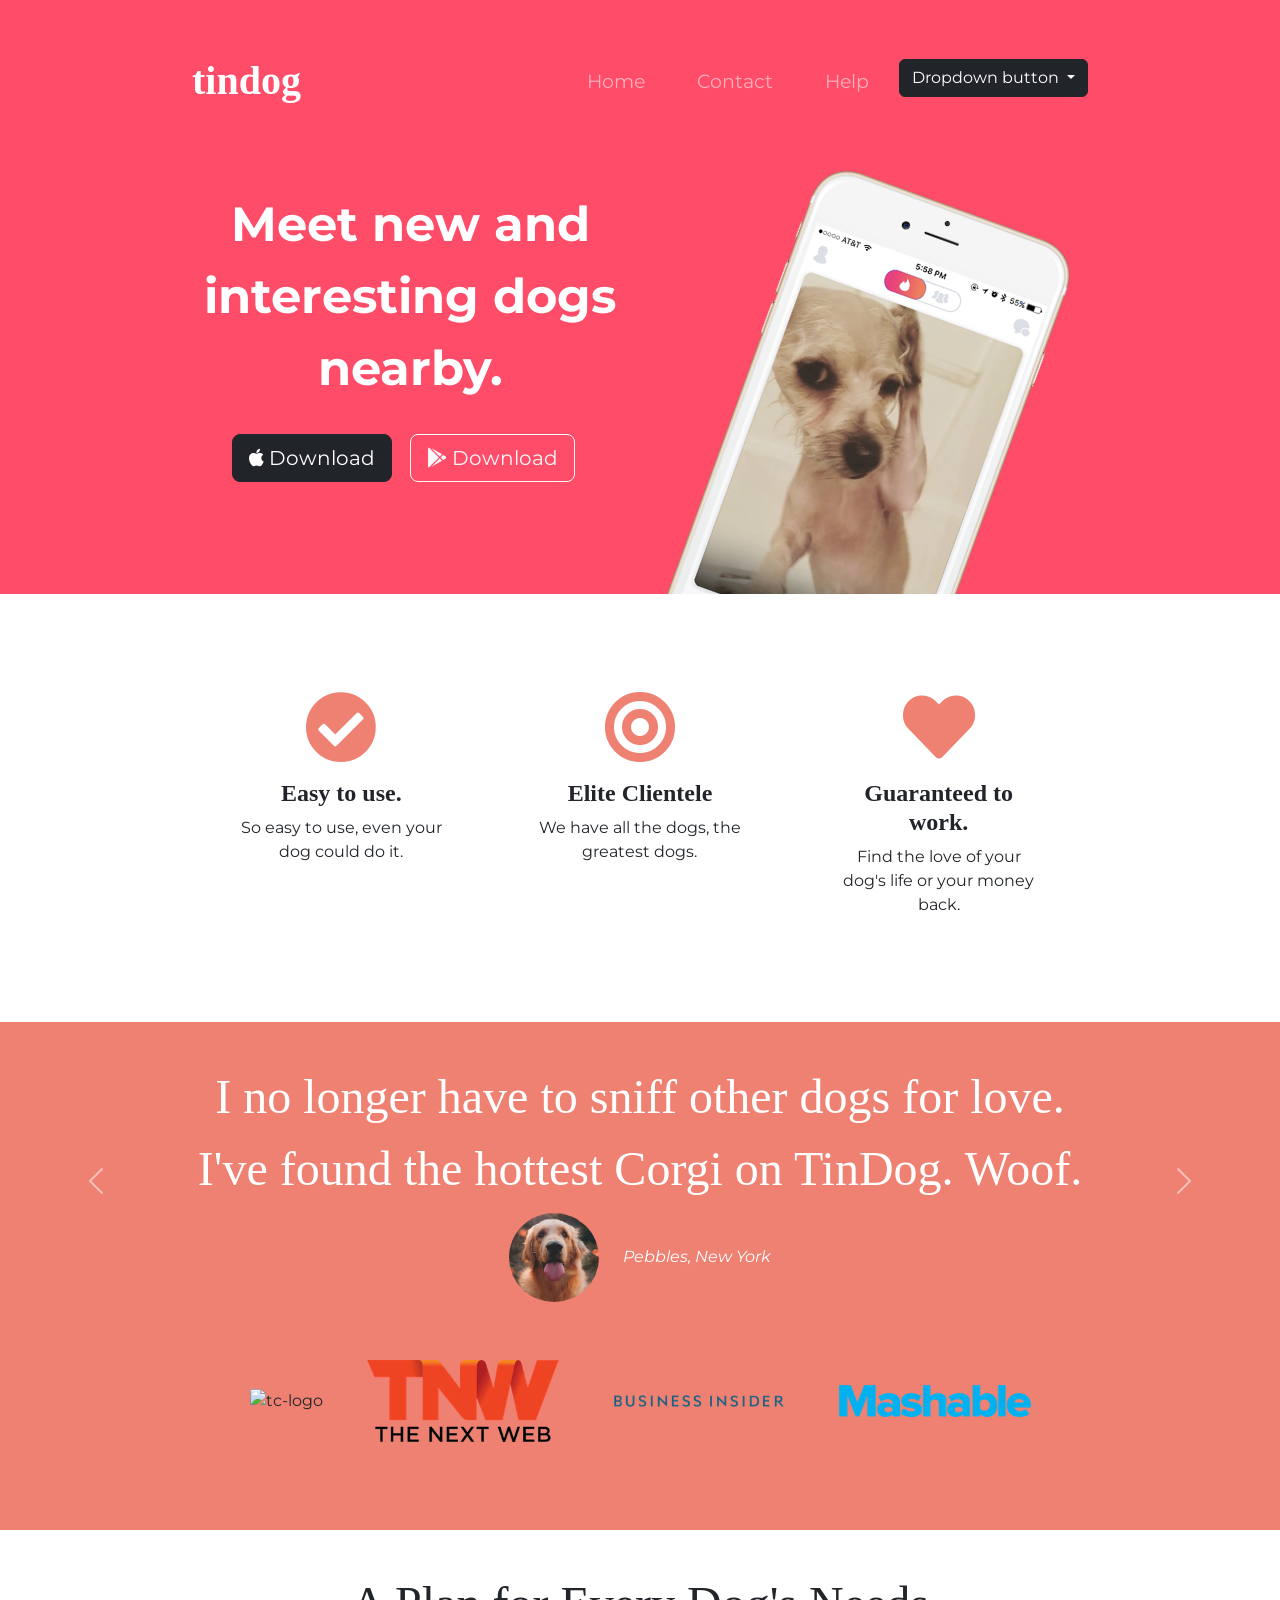
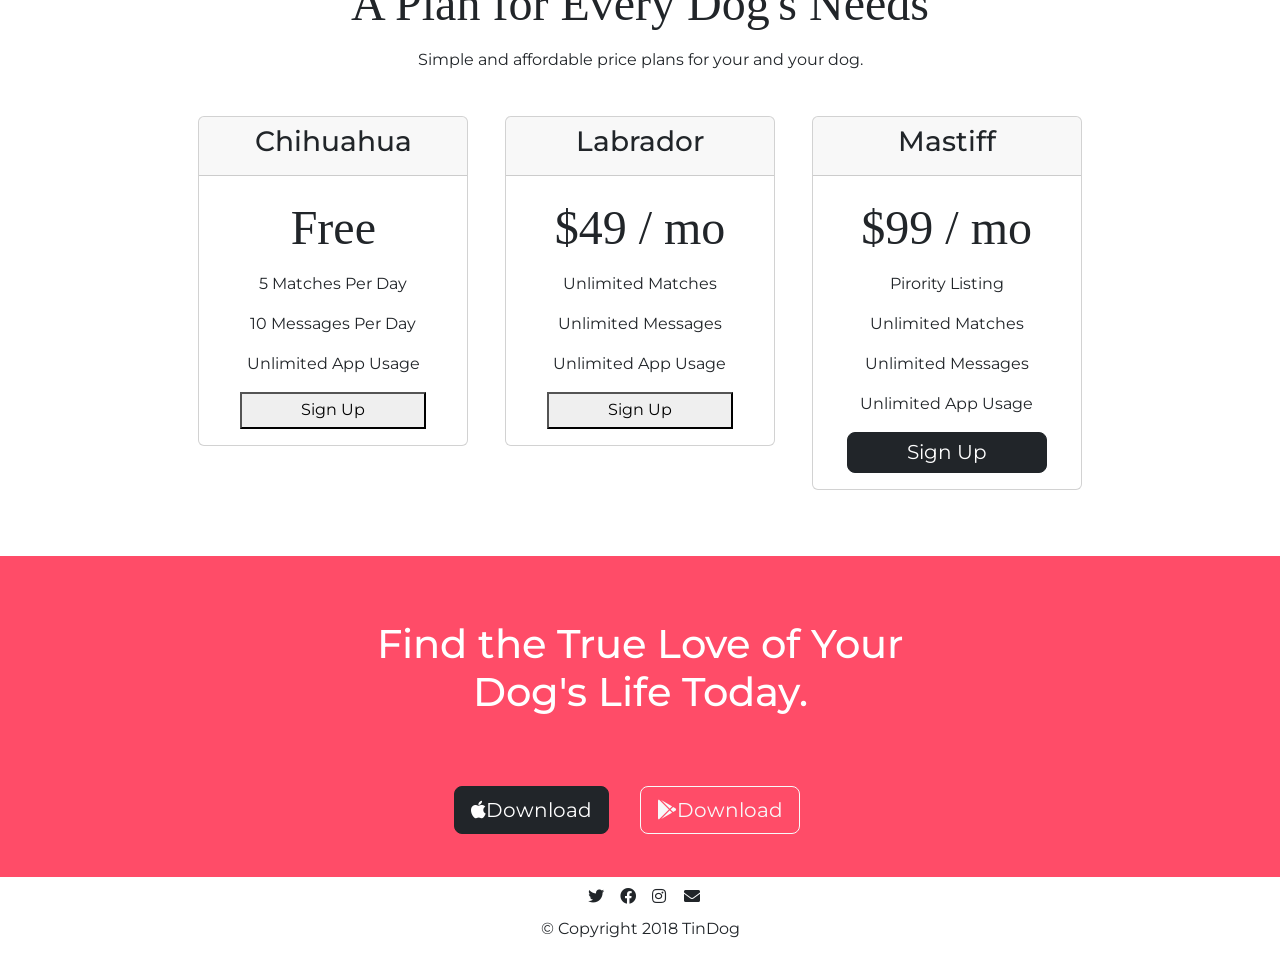
==== index.html @ c9f0ee47 "done" ====
<!DOCTYPE html>
<html>
  <head>
    <meta charset="utf-8" />
    <title>TinDog</title>
    <link
      href="https://cdn.jsdelivr.net/npm/bootstrap@5.1.3/dist/css/bootstrap.min.css"
      rel="stylesheet"
      integrity="sha384-1BmE4kWBq78iYhFldvKuhfTAU6auU8tT94WrHftjDbrCEXSU1oBoqyl2QvZ6jIW3"
      crossorigin="anonymous"
    />

    <style>
      @import url("https://fonts.googleapis.com/css2?family=Montserrat:wght@100;400;900&display=swap");
      @import url("https://fonts.googleapis.com/css2?family=Montserrat:wght@100;400;900&display=swap");
    </style>
    <link rel="preconnect" href="https://fonts.googleapis.com" />
    <link rel="preconnect" href="https://fonts.gstatic.com" crossorigin />
    <link
      href="https://fonts.googleapis.com/css2?family=Montserrat:wght@100;400;900&display=swap"
      rel="stylesheet"
    />
    <link
      rel="stylesheet"
      href="https://pro.fontawesome.com/releases/v5.10.0/css/all.css"
      integrity="sha384-AYmEC3Yw5cVb3ZcuHtOA93w35dYTsvhLPVnYs9eStHfGJvOvKxVfELGroGkvsg+p"
      crossorigin="anonymous"
    />

    <link rel="stylesheet" href="css/styles.css" />
  </head>

  <body>
    <section id="title">
      <div class="container-fluid" style="padding: 3% 15% 7%">
        <!-- Nav Bar -->

        <nav class="navbar navbar-expand-lg navbar-dark">
          <a href="" class="navbar-brand mr-auto"> tindog</a>
          <button
            class="navbar-toggler"
            type="button"
            data-bs-toggle="collapse"
            data-bs-target="#navbarTogglerDemo02"
            aria-controls="navbarTogglerDemo02"
            aria-expanded="false"
            aria-label="Toggle navigation"
          >
            <span class="navbar-toggler-icon"></span>
          </button>
          <div class="collapse navbar-collapse" id="navbarTogglerDemo02">
            <ul class="navbar-nav ms-auto">
              <li class="nav-item"><a href="" class="nav-link">Home</a></li>
              <li class="nav-item"><a href="" class="nav-link">Contact</a></li>
              <li class="nav-item"><a href="" class="nav-link">Help</a></li>
              <div class="dropdown">
                <button
                  class="btn dropdown-toggle btn-dark ms-1"
                  type="button"
                  id="dropdownMenuButton1"
                  data-bs-toggle="dropdown"
                  aria-expanded="false"
                >
                  Dropdown button
                </button>
                <ul
                  class="dropdown-menu dropdown-menu-dark"
                  aria-labelledby="dropdownMenuButton1"
                >
                  <li class="dropdown-item">ABC</li>
                  <li class="dropdown-item">DEF</li>
                  <li class="dropdown-item">GHI</li>
                  <li class="dropdown-item">JKL</li>
                </ul>
              </div>
            </ul>
          </div>
        </nav>

        <!-- Title -->
        <div class="row">
          <div class="col-lg-6">
            <h1 id="headinghh" style="font-weight: bolder">
              Meet new and interesting dogs nearby.
            </h1>
            <button type="button" class="btn btn-dark btn-lg download-button">
              <i class="fab fa-apple"></i>

              Download
            </button>
            <button
              type="button"
              class="btn btn-lg btn-outline-light download-button"
            >
              <i class="fab fa-google-play"></i>

              Download
            </button>
          </div>
          <div class="col-lg-6">
            <img
              src="images/iphone6.png"
              alt="iphone-mockup"
              class="title-image"
            />
          </div>
        </div>
      </div>
    </section>

    <!-- Features -->

    <section id="features">
      <div class="container-fluid feature-bar">
        <div class="row">
          <div class="col-lg-4 icoo">
            <i class="fas fa-check-circle big-ico"></i>
            <h3 class="ico-text">Easy to use.</h3>
            <p class="ico-para">So easy to use, even your dog could do it.</p>
          </div>
          <div class="col-lg-4 icoo">
            <i class="fas fa-bullseye big-ico"></i>
            <h3 class="ico-text">Elite Clientele</h3>
            <p class="ico-para">We have all the dogs, the greatest dogs.</p>
          </div>
          <div class="col-lg-4 icoo">
            <i class="fas fa-heart big-ico"></i>
            <h3 class="ico-text">Guaranteed to work.</h3>
            <p class="ico-para">
              Find the love of your dog's life or your money back.
            </p>
          </div>
        </div>
      </div>
    </section>

    <!-- Testimonials -->

    <section id="testimonials">
      <div
        id="carouselExampleIndicators"
        class="carousel slide"
        data-bs-ride="carousel"
      >
        <div class="carousel-inner">
          <div class="carousel-item active">
            <h2>
              I no longer have to sniff other dogs for love. I've found the
              hottest Corgi on TinDog. Woof.
            </h2>
            <img
              src="images/dog-img.jpg"
              class="testimonials-page"
              alt="dog-profile"
            />
            <em>Pebbles, New York</em>
          </div>
          <div class="carousel-item">
            <h2 class="testimonial-text">
              My dog used to be so lonely, but with TinDog's help, they've found
              the love of their life. I think.
            </h2>
            <img
              class="testimonials-page"
              src="images/lady-img.jpg"
              alt="lady-profile"
            />
            <em>Beverly, Illinois</em>
          </div>
        </div>
        <button
          class="carousel-control-prev"
          type="button"
          data-bs-target="#carouselExampleIndicators"
          data-bs-slide="prev"
        >
          <span class="carousel-control-prev-icon" aria-hidden="true"></span>
          <span class="visually-hidden">Previous</span>
        </button>
        <button
          class="carousel-control-next"
          type="button"
          data-bs-target="#carouselExampleIndicators"
          data-bs-slide="next"
        >
          <span class="carousel-control-next-icon" aria-hidden="true"></span>
          <span class="visually-hidden">Next</span>
        </button>
      </div>
    </section>

    <!-- Press -->

    <section id="press">
      <img class="press-image" src="images/techcrunch.png" alt="tc-logo" />
      <img class="press-image" src="images/tnw.png" alt="tnw-logo" />
      <img
        class="press-image"
        src="images/bizinsider.png"
        alt="biz-insider-logo"
      />
      <img class="press-image" src="images/mashable.png" alt="mashable-logo" />
    </section>

    <!-- Pricing -->

    <section id="pricing">
      <h2>A Plan for Every Dog's Needs</h2>
      <p>Simple and affordable price plans for your and your dog.</p>

      <div class="row">
        <div class="pricing-column col-lg-4 col-sm-6">
          <div class="card">
            <div class="card-header">
              <h3>Chihuahua</h3>
            </div>
            <div class="card-body">
              <h2>Free</h2>
              <p>5 Matches Per Day</p>
              <p>10 Messages Per Day</p>
              <p>Unlimited App Usage</p>
              <button type="button" class="btn-outline-dark btn-lg btn-block">
                Sign Up
              </button>
            </div>
          </div>
        </div>

        <div class="pricing-column col-lg-4 col-sm-6">
          <div class="card">
            <div class="card-header">
              <h3>Labrador</h3>
            </div>
            <div class="card-body">
              <h2>$49 / mo</h2>
              <p>Unlimited Matches</p>
              <p>Unlimited Messages</p>
              <p>Unlimited App Usage</p>
              <button type="button" class="btn-dark btn-lg btn-block">
                Sign Up
              </button>
            </div>
          </div>
        </div>

        <div class="pricing-column col-lg-4 col-sm-12">
          <div class="card">
            <div class="card-header">
              <h3>Mastiff</h3>
            </div>
            <div class="card-body">
              <h2>$99 / mo</h2>
              <p>Pirority Listing</p>
              <p>Unlimited Matches</p>
              <p>Unlimited Messages</p>
              <p>Unlimited App Usage</p>
              <button type="button" class="btn-dark btn-lg btn-block btn">
                Sign Up
              </button>
            </div>
          </div>
        </div>
      </div>
    </section>

    <!-- Call to Action -->

    <section id="cta">
      <div class="container-fluid">
        <h3 class="h-text">Find the True Love of Your Dog's Life Today.</h3>
        <button type="button" class="btn btn-dark btn-lg download-button "><i class="fab fa-apple"></i>Download</button>
        <button type="button" class="btn btn-lg btn-outline-light download-button"><i class="fab fa-google-play"></i>Download</button>
      </div>
    </section>

    <!-- Footer -->

    <footer id="footer">
      <div class="row social-row">
        <div class="col-3"><i class="fab fa-twitter social"></i></div>
        <div class="col-3"><i class="fab fa-facebook social"></i></div>
        <div class="col-3"><i class="fab fa-instagram social"></i></div>
        <div class="col-3"><i class="fas fa-envelope social"></i></div>
      </div>
      <p>© Copyright 2018 TinDog</p>
    </footer>

    <script
      src="https://cdn.jsdelivr.net/npm/bootstrap@5.1.3/dist/js/bootstrap.bundle.min.js"
      integrity="sha384-ka7Sk0Gln4gmtz2MlQnikT1wXgYsOg+OMhuP+IlRH9sENBO0LRn5q+8nbTov4+1p"
      crossorigin="anonymous"
    ></script>
  </body>
</html>
---- css/styles.css ----
*{
    box-sizing: border-box;
    margin: 0;
    padding: 0;
    font-family: 'Montserrat', sans-serif;
    position: relative;
}
#title{
    background-color: #ff4c68;
    color: #fff;
}
#headinghh{
    font-family: 'Montserrat', sans-serif;
    line-height: 1.5;
    font-size: 3rem;;
}
.navbar{
    padding-bottom: 4.5rem !important;
}
.navbar-brand{
    font-family: "ubuntu";
    font-size: 2.5rem !important;
    font-weight: bold;
}
.nav-item{
    padding: 0 18px;
}
.nav-link{
    font-size: 1.2rem;
    font-family: "montserrat";
}
.download-button{
    margin: 5% 3% 5% 0 !important;
}
.title-image{
    width: 60%;
    transform: rotate(20deg);
    position: absolute;
    left: 80px;
}
.big-ico{
    font-size: 4.5rem;
    margin-bottom: 1rem;
    color: #ef8172;
}
.big-ico:hover{
    color: #ff4c68;
}
.row{
    text-align: center;
}
.feature-bar{
    margin-top: 0.5rem !important;
}
#features{
    background-color: #fff;
    padding: 7% 15%;
    z-index: 1;
    position: relatives;

}
.icoo{
    padding: 0 5% !important;
}
.ico-text{
    font-family: "montserrat-bold";
    font-size: 1.5rem;
    font-weight: bold;
}
.ico-opara{
    color: #8f8f8f;
}
h2{
    font-family: "Montserrat-Bold";
    font-size: 3rem;
    line-height: 1.5;
}
#testimonials{
    text-align: center;
    background-color: #ef8172;
    color: #fff;
}
.testimonials-page{
    width: 10%;
    border-radius: 100%;
    margin-right: 20px;
}
#press{
    background-color: #ef8172;
    text-align: center;
    padding-bottom: 3% ;
}
.press-image{
    width: 15%;
    margin: 20px 20px 50px;
}
.carousel-item{
    padding: 3% 15%;
}
#pricing{
    padding: 3% 15%;
    text-align: center;
}
.btn-block{
    padding: 2% 25%;
}
.pricing-column{
    padding: 3% 2% ;;
}
@media (max-width: 993px){
    .title-image{
        position: static;
        transform: rotate(0);
    }
}
#cta{
    background-color: #ff4c68;
    padding: 5% 15% 0 15%;
    text-align: center;
    color: #fff !important;
    font-weight: bold !important;
    font-family: "montserrat-bold" !important;
}
.h-text{
    font-size: 2.5rem;
    padding: 0 15%;
    font-weight: 501;
    margin-bottom: 3%;
}
.social-row{
    width: 10%; 
    margin: 0.5rem auto;
}
#footer{
    text-align: center;
}
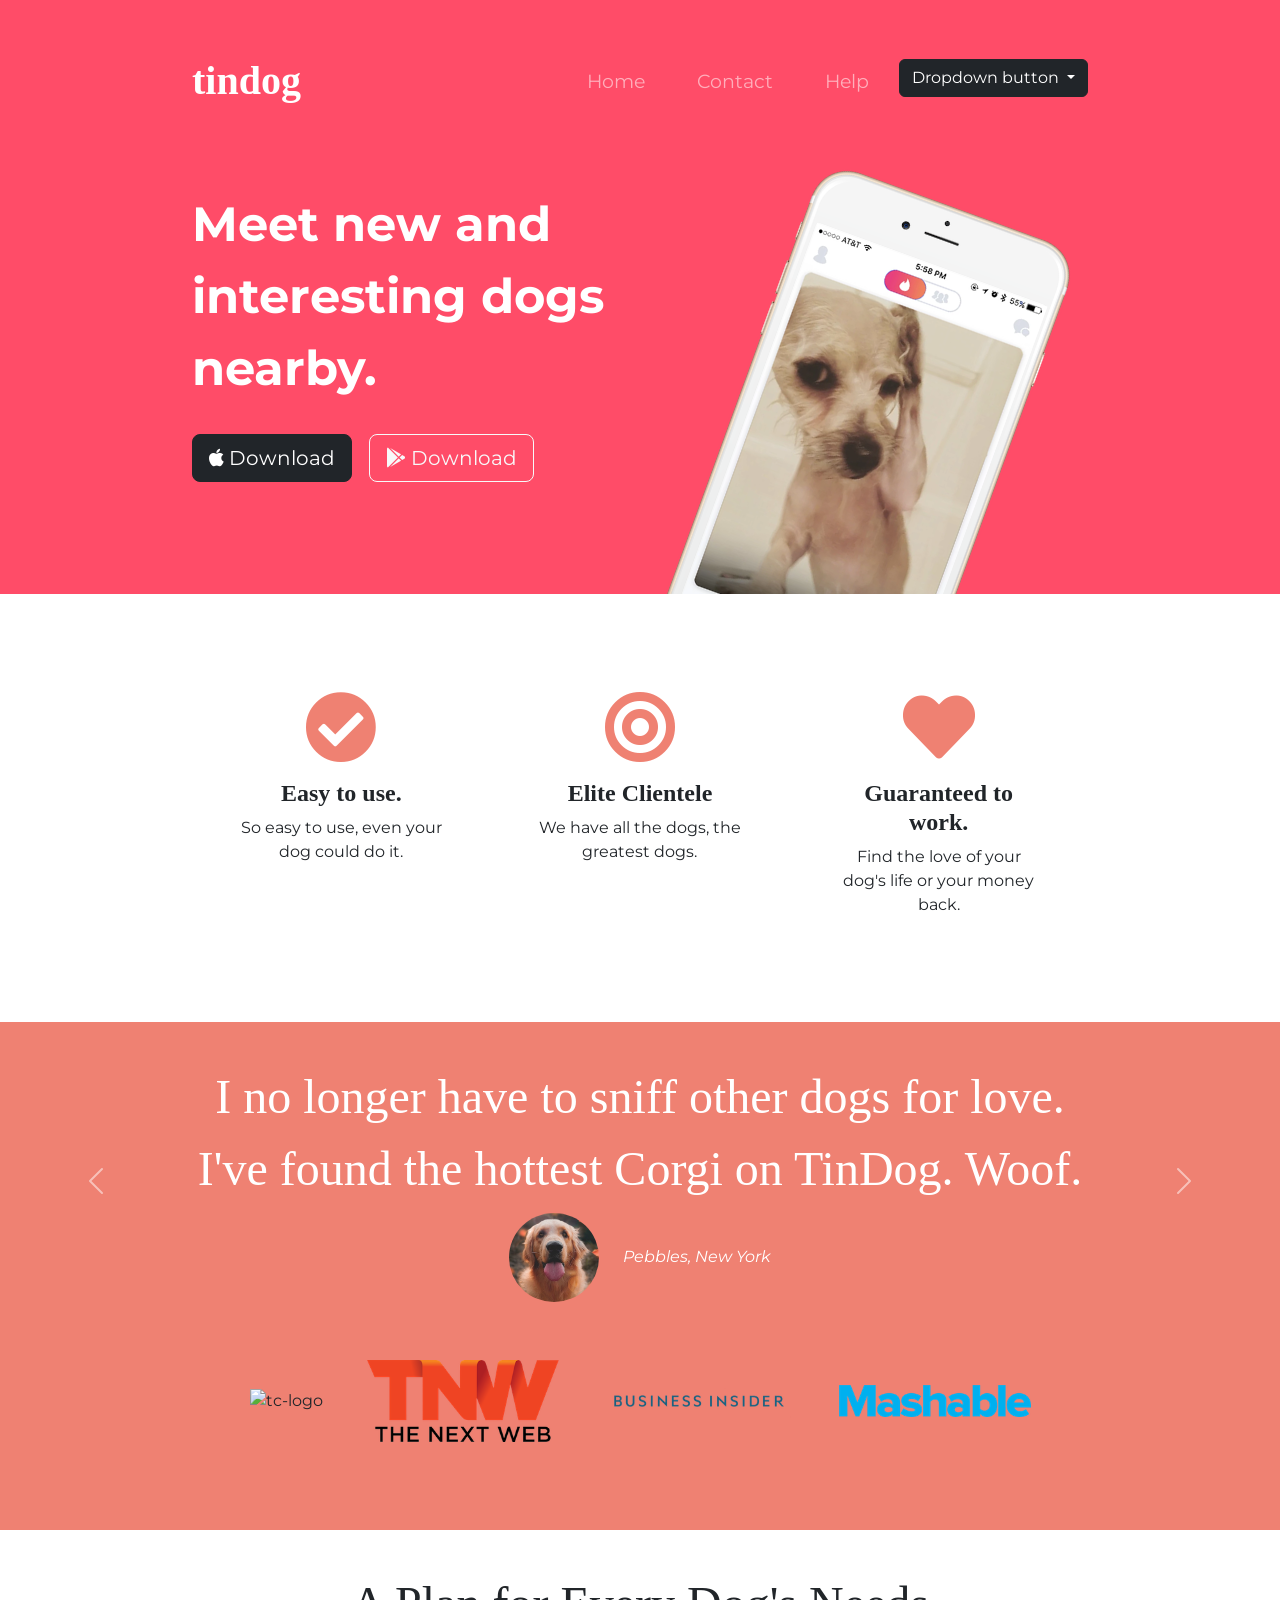
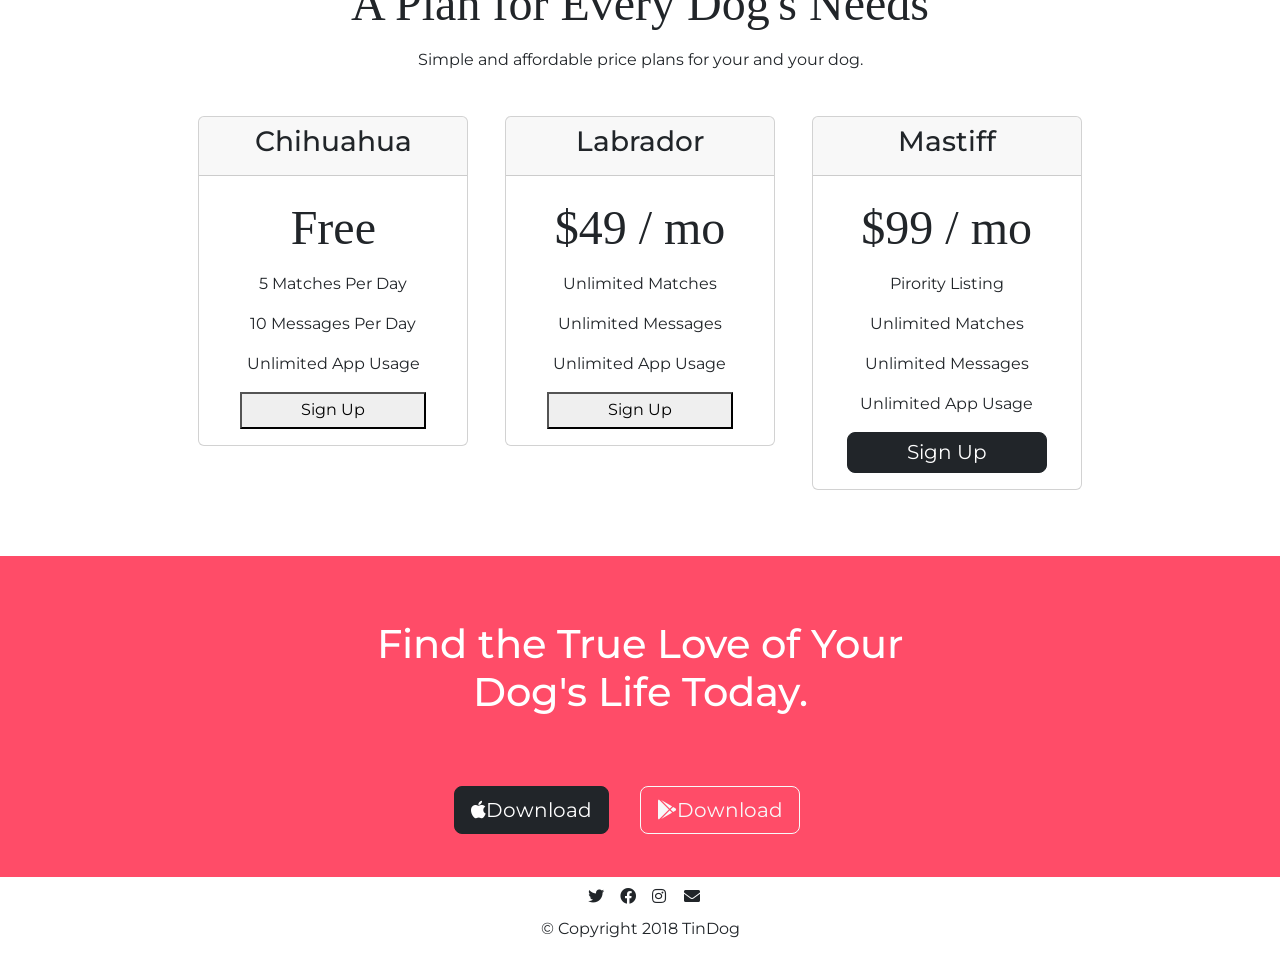
==== commit c7dd9787: "Update index.html" ====
--- a/index.html
+++ b/index.html
@@ -28,6 +28,7 @@
     />
 
     <link rel="stylesheet" href="css/styles.css" />
+    <link rel="icon" type="image/png" sizes="32x32" href="images/favicon-32x32.png">
   </head>
 
   <body>
@@ -79,7 +80,7 @@
 
         <!-- Title -->
         <div class="row">
-          <div class="col-lg-6">
+          <div class="col-lg-6" style="text-align: left;">
             <h1 id="headinghh" style="font-weight: bolder">
               Meet new and interesting dogs nearby.
             </h1>
--- a/css/styles.css
+++ b/css/styles.css
@@ -31,6 +31,9 @@
 }
 .download-button{
     margin: 5% 3% 5% 0 !important;
+}
+#headinghh{
+    text-align: left;
 }
 .title-image{
     width: 60%;
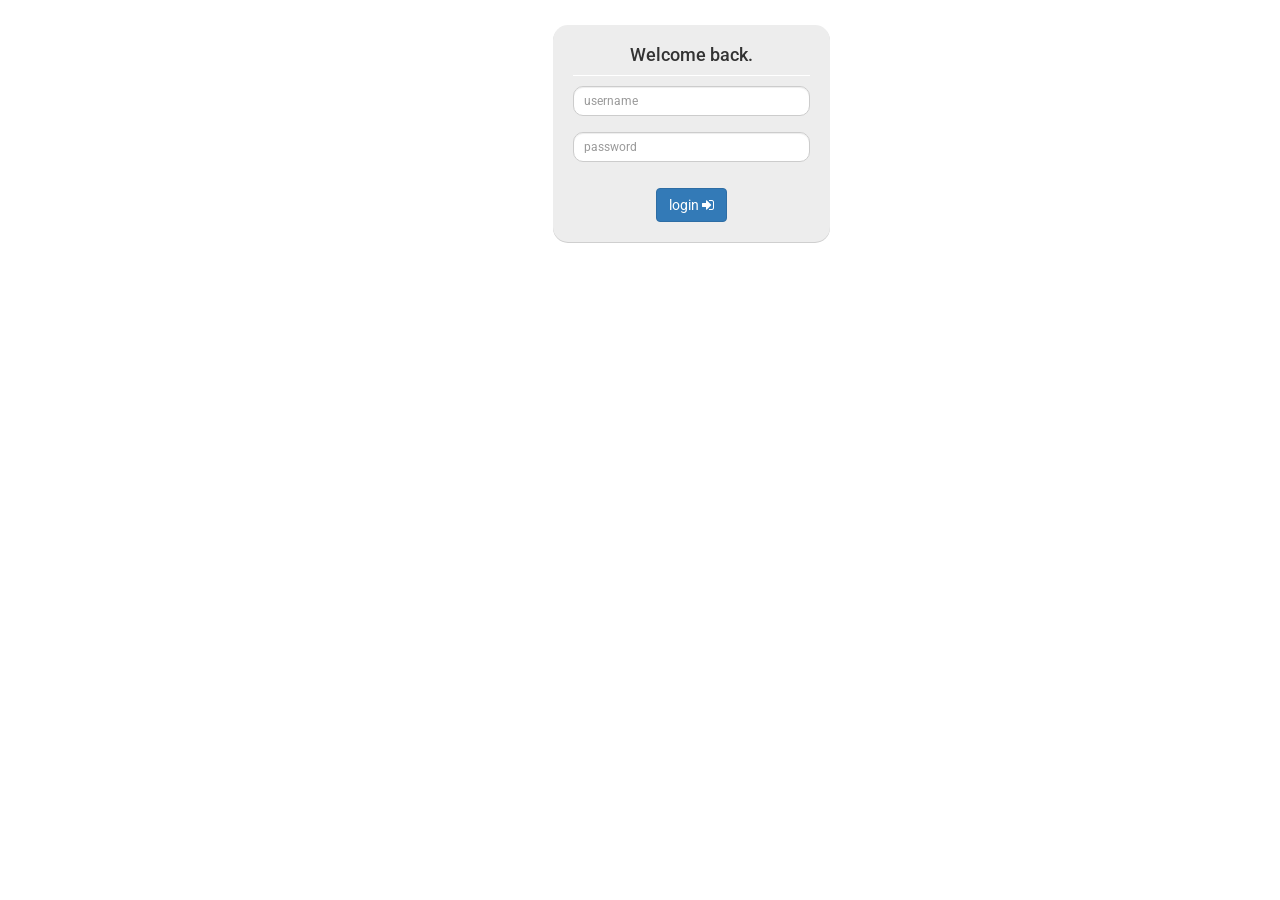
==== commit 746c4ae8: "done" ====
--- a/index.html
+++ b/index.html
@@ -1,295 +1,47 @@
 <!DOCTYPE html>
-<html>
-  <head>
-    <meta charset="utf-8" />
-    <title>TinDog</title>
-    <link
-      href="https://cdn.jsdelivr.net/npm/bootstrap@5.1.3/dist/css/bootstrap.min.css"
-      rel="stylesheet"
-      integrity="sha384-1BmE4kWBq78iYhFldvKuhfTAU6auU8tT94WrHftjDbrCEXSU1oBoqyl2QvZ6jIW3"
-      crossorigin="anonymous"
-    />
+<html lang="en">
 
-    <style>
-      @import url("https://fonts.googleapis.com/css2?family=Montserrat:wght@100;400;900&display=swap");
-      @import url("https://fonts.googleapis.com/css2?family=Montserrat:wght@100;400;900&display=swap");
-    </style>
-    <link rel="preconnect" href="https://fonts.googleapis.com" />
-    <link rel="preconnect" href="https://fonts.gstatic.com" crossorigin />
-    <link
-      href="https://fonts.googleapis.com/css2?family=Montserrat:wght@100;400;900&display=swap"
-      rel="stylesheet"
-    />
-    <link
-      rel="stylesheet"
-      href="https://pro.fontawesome.com/releases/v5.10.0/css/all.css"
-      integrity="sha384-AYmEC3Yw5cVb3ZcuHtOA93w35dYTsvhLPVnYs9eStHfGJvOvKxVfELGroGkvsg+p"
-      crossorigin="anonymous"
-    />
+<head>
+    <meta charset="UTF-8">
+    <meta http-equiv="X-UA-Compatible" content="IE=edge">
+    <meta name="viewport" content="width=device-width, initial-scale=1.0">
+    <title>Document</title>
+</head>
 
-    <link rel="stylesheet" href="css/styles.css" />
-    <link rel="icon" type="image/png" sizes="32x32" href="images/favicon-32x32.png">
-  </head>
+<body>
+    <link href="//netdna.bootstrapcdn.com/bootstrap/3.2.0/css/bootstrap.min.css" rel="stylesheet" id="bootstrap-css">
+    <script src="//netdna.bootstrapcdn.com/bootstrap/3.2.0/js/bootstrap.min.js"></script>
+    <script src="//code.jquery.com/jquery-1.11.1.min.js"></script>
+    <!------ Include the above in your HEAD tag ---------->
 
-  <body>
-    <section id="title">
-      <div class="container-fluid" style="padding: 3% 15% 7%">
-        <!-- Nav Bar -->
 
-        <nav class="navbar navbar-expand-lg navbar-dark">
-          <a href="" class="navbar-brand mr-auto"> tindog</a>
-          <button
-            class="navbar-toggler"
-            type="button"
-            data-bs-toggle="collapse"
-            data-bs-target="#navbarTogglerDemo02"
-            aria-controls="navbarTogglerDemo02"
-            aria-expanded="false"
-            aria-label="Toggle navigation"
-          >
-            <span class="navbar-toggler-icon"></span>
-          </button>
-          <div class="collapse navbar-collapse" id="navbarTogglerDemo02">
-            <ul class="navbar-nav ms-auto">
-              <li class="nav-item"><a href="" class="nav-link">Home</a></li>
-              <li class="nav-item"><a href="" class="nav-link">Contact</a></li>
-              <li class="nav-item"><a href="" class="nav-link">Help</a></li>
-              <div class="dropdown">
-                <button
-                  class="btn dropdown-toggle btn-dark ms-1"
-                  type="button"
-                  id="dropdownMenuButton1"
-                  data-bs-toggle="dropdown"
-                  aria-expanded="false"
-                >
-                  Dropdown button
-                </button>
-                <ul
-                  class="dropdown-menu dropdown-menu-dark"
-                  aria-labelledby="dropdownMenuButton1"
-                >
-                  <li class="dropdown-item">ABC</li>
-                  <li class="dropdown-item">DEF</li>
-                  <li class="dropdown-item">GHI</li>
-                  <li class="dropdown-item">JKL</li>
-                </ul>
-              </div>
-            </ul>
-          </div>
-        </nav>
+    <!--Pulling Awesome Font -->
+    <link href="//maxcdn.bootstrapcdn.com/font-awesome/4.2.0/css/font-awesome.min.css" rel="stylesheet">
+    <link rel="stylesheet" href="login.css">
 
-        <!-- Title -->
+    <div class="container">
         <div class="row">
-          <div class="col-lg-6" style="text-align: left;">
-            <h1 id="headinghh" style="font-weight: bolder">
-              Meet new and interesting dogs nearby.
-            </h1>
-            <button type="button" class="btn btn-dark btn-lg download-button">
-              <i class="fab fa-apple"></i>
+            <div class="col-md-offset-5 col-md-3">
+                <div class="form-login">
+                    <h4>Welcome back.</h4>
+                    <input type="text" id="userName" class="form-control input-sm chat-input" placeholder="username" />
+                    </br>
+                    <input type="password" id="userPassword" class="form-control input-sm chat-input"
+                        placeholder="password" />
+                    </br>
+                    <p class="out-display"></p>
+                    <div class="wrapper">
+                        <span class="group-btn">
+                            <a href="#" class="btn btn-primary btn-md button-submit">login <i class="fa fa-sign-in"></i></a>
+                        </span>
+                    </div>
+                </div>
 
-              Download
-            </button>
-            <button
-              type="button"
-              class="btn btn-lg btn-outline-light download-button"
-            >
-              <i class="fab fa-google-play"></i>
+            </div>
+        </div>
+    </div>
 
-              Download
-            </button>
-          </div>
-          <div class="col-lg-6">
-            <img
-              src="images/iphone6.png"
-              alt="iphone-mockup"
-              class="title-image"
-            />
-          </div>
-        </div>
-      </div>
-    </section>
+    <script src="login.js"></script>
+</body>
 
-    <!-- Features -->
-
-    <section id="features">
-      <div class="container-fluid feature-bar">
-        <div class="row">
-          <div class="col-lg-4 icoo">
-            <i class="fas fa-check-circle big-ico"></i>
-            <h3 class="ico-text">Easy to use.</h3>
-            <p class="ico-para">So easy to use, even your dog could do it.</p>
-          </div>
-          <div class="col-lg-4 icoo">
-            <i class="fas fa-bullseye big-ico"></i>
-            <h3 class="ico-text">Elite Clientele</h3>
-            <p class="ico-para">We have all the dogs, the greatest dogs.</p>
-          </div>
-          <div class="col-lg-4 icoo">
-            <i class="fas fa-heart big-ico"></i>
-            <h3 class="ico-text">Guaranteed to work.</h3>
-            <p class="ico-para">
-              Find the love of your dog's life or your money back.
-            </p>
-          </div>
-        </div>
-      </div>
-    </section>
-
-    <!-- Testimonials -->
-
-    <section id="testimonials">
-      <div
-        id="carouselExampleIndicators"
-        class="carousel slide"
-        data-bs-ride="carousel"
-      >
-        <div class="carousel-inner">
-          <div class="carousel-item active">
-            <h2>
-              I no longer have to sniff other dogs for love. I've found the
-              hottest Corgi on TinDog. Woof.
-            </h2>
-            <img
-              src="images/dog-img.jpg"
-              class="testimonials-page"
-              alt="dog-profile"
-            />
-            <em>Pebbles, New York</em>
-          </div>
-          <div class="carousel-item">
-            <h2 class="testimonial-text">
-              My dog used to be so lonely, but with TinDog's help, they've found
-              the love of their life. I think.
-            </h2>
-            <img
-              class="testimonials-page"
-              src="images/lady-img.jpg"
-              alt="lady-profile"
-            />
-            <em>Beverly, Illinois</em>
-          </div>
-        </div>
-        <button
-          class="carousel-control-prev"
-          type="button"
-          data-bs-target="#carouselExampleIndicators"
-          data-bs-slide="prev"
-        >
-          <span class="carousel-control-prev-icon" aria-hidden="true"></span>
-          <span class="visually-hidden">Previous</span>
-        </button>
-        <button
-          class="carousel-control-next"
-          type="button"
-          data-bs-target="#carouselExampleIndicators"
-          data-bs-slide="next"
-        >
-          <span class="carousel-control-next-icon" aria-hidden="true"></span>
-          <span class="visually-hidden">Next</span>
-        </button>
-      </div>
-    </section>
-
-    <!-- Press -->
-
-    <section id="press">
-      <img class="press-image" src="images/techcrunch.png" alt="tc-logo" />
-      <img class="press-image" src="images/tnw.png" alt="tnw-logo" />
-      <img
-        class="press-image"
-        src="images/bizinsider.png"
-        alt="biz-insider-logo"
-      />
-      <img class="press-image" src="images/mashable.png" alt="mashable-logo" />
-    </section>
-
-    <!-- Pricing -->
-
-    <section id="pricing">
-      <h2>A Plan for Every Dog's Needs</h2>
-      <p>Simple and affordable price plans for your and your dog.</p>
-
-      <div class="row">
-        <div class="pricing-column col-lg-4 col-sm-6">
-          <div class="card">
-            <div class="card-header">
-              <h3>Chihuahua</h3>
-            </div>
-            <div class="card-body">
-              <h2>Free</h2>
-              <p>5 Matches Per Day</p>
-              <p>10 Messages Per Day</p>
-              <p>Unlimited App Usage</p>
-              <button type="button" class="btn-outline-dark btn-lg btn-block">
-                Sign Up
-              </button>
-            </div>
-          </div>
-        </div>
-
-        <div class="pricing-column col-lg-4 col-sm-6">
-          <div class="card">
-            <div class="card-header">
-              <h3>Labrador</h3>
-            </div>
-            <div class="card-body">
-              <h2>$49 / mo</h2>
-              <p>Unlimited Matches</p>
-              <p>Unlimited Messages</p>
-              <p>Unlimited App Usage</p>
-              <button type="button" class="btn-dark btn-lg btn-block">
-                Sign Up
-              </button>
-            </div>
-          </div>
-        </div>
-
-        <div class="pricing-column col-lg-4 col-sm-12">
-          <div class="card">
-            <div class="card-header">
-              <h3>Mastiff</h3>
-            </div>
-            <div class="card-body">
-              <h2>$99 / mo</h2>
-              <p>Pirority Listing</p>
-              <p>Unlimited Matches</p>
-              <p>Unlimited Messages</p>
-              <p>Unlimited App Usage</p>
-              <button type="button" class="btn-dark btn-lg btn-block btn">
-                Sign Up
-              </button>
-            </div>
-          </div>
-        </div>
-      </div>
-    </section>
-
-    <!-- Call to Action -->
-
-    <section id="cta">
-      <div class="container-fluid">
-        <h3 class="h-text">Find the True Love of Your Dog's Life Today.</h3>
-        <button type="button" class="btn btn-dark btn-lg download-button "><i class="fab fa-apple"></i>Download</button>
-        <button type="button" class="btn btn-lg btn-outline-light download-button"><i class="fab fa-google-play"></i>Download</button>
-      </div>
-    </section>
-
-    <!-- Footer -->
-
-    <footer id="footer">
-      <div class="row social-row">
-        <div class="col-3"><i class="fab fa-twitter social"></i></div>
-        <div class="col-3"><i class="fab fa-facebook social"></i></div>
-        <div class="col-3"><i class="fab fa-instagram social"></i></div>
-        <div class="col-3"><i class="fas fa-envelope social"></i></div>
-      </div>
-      <p>© Copyright 2018 TinDog</p>
-    </footer>
-
-    <script
-      src="https://cdn.jsdelivr.net/npm/bootstrap@5.1.3/dist/js/bootstrap.bundle.min.js"
-      integrity="sha384-ka7Sk0Gln4gmtz2MlQnikT1wXgYsOg+OMhuP+IlRH9sENBO0LRn5q+8nbTov4+1p"
-      crossorigin="anonymous"
-    ></script>
-  </body>
-</html>
+</html>
--- a/login.css
+++ b/login.css
@@ -0,0 +1,46 @@
+@import url(http://fonts.googleapis.com/css?family=Roboto:400);
+body {
+  background-color:#fff;
+  -webkit-font-smoothing: antialiased;
+  font: normal 14px Roboto,arial,sans-serif;
+}
+
+.container {
+    padding: 25px;
+    position: fixed;
+    width: 100% ;
+}
+
+.form-login {
+    background-color: #EDEDED;
+    padding-top: 10px;
+    padding-bottom: 20px;
+    padding-left: 20px;
+    padding-right: 20px;
+    border-radius: 15px;
+    border-color:#d2d2d2;
+    border-width: 5px;
+    box-shadow:0 1px 0 #cfcfcf;
+}
+
+h4 { 
+ border:0 solid #fff; 
+ border-bottom-width:1px;
+ padding-bottom:10px;
+ text-align: center;
+}
+
+.form-control {
+    border-radius: 10px;
+}
+
+.wrapper {
+    text-align: center;
+}
+.row{
+    margin: auto !important;
+}
+.out-display{
+    color: red ;
+    text-align: center;
+}
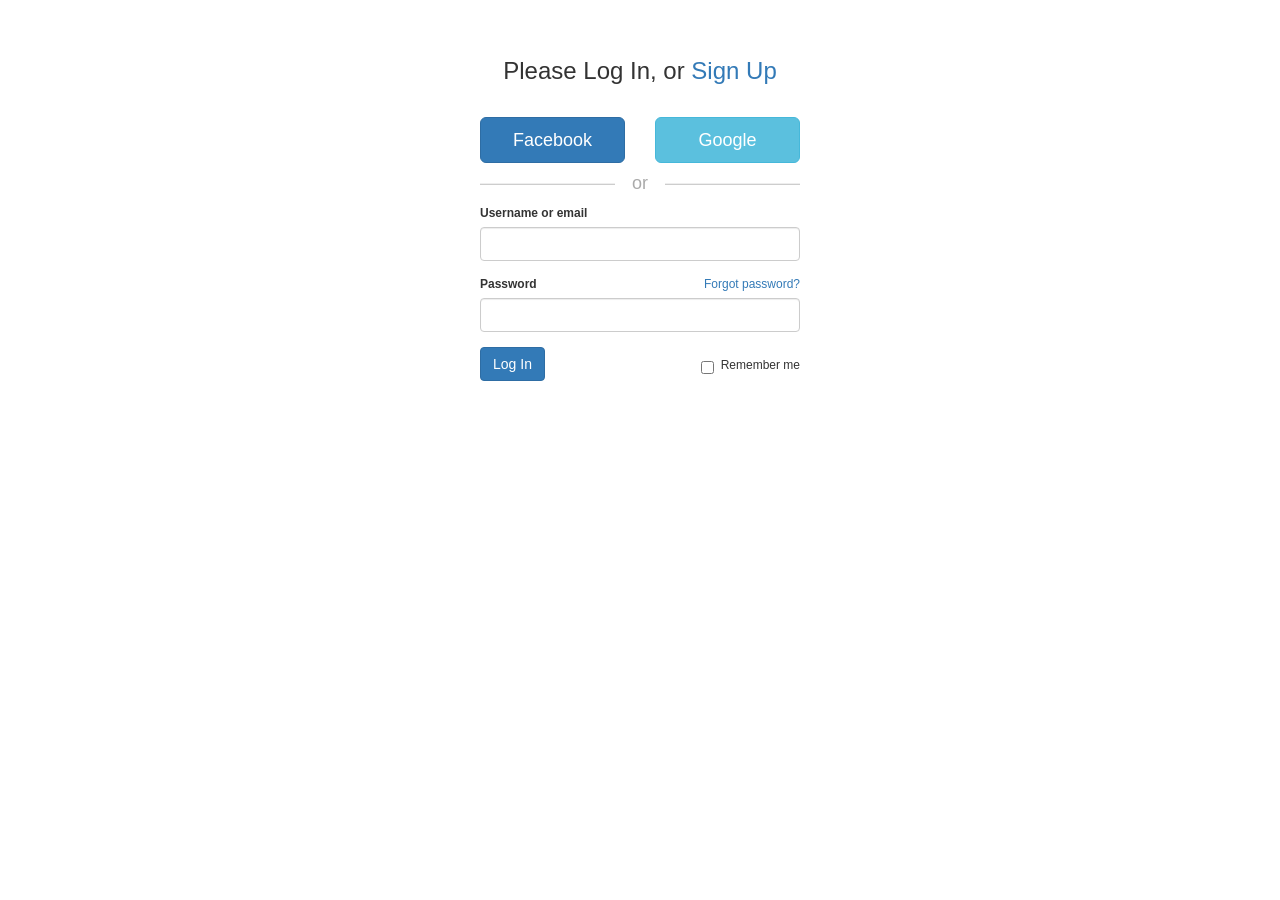
==== commit 039ddd6d: "login register page" ====
--- a/index.html
+++ b/index.html
@@ -1,47 +1,62 @@
 <!DOCTYPE html>
 <html lang="en">
-
-<head>
-    <meta charset="UTF-8">
-    <meta http-equiv="X-UA-Compatible" content="IE=edge">
-    <meta name="viewport" content="width=device-width, initial-scale=1.0">
-    <title>Document</title>
-</head>
-
-<body>
-    <link href="//netdna.bootstrapcdn.com/bootstrap/3.2.0/css/bootstrap.min.css" rel="stylesheet" id="bootstrap-css">
-    <script src="//netdna.bootstrapcdn.com/bootstrap/3.2.0/js/bootstrap.min.js"></script>
-    <script src="//code.jquery.com/jquery-1.11.1.min.js"></script>
-    <!------ Include the above in your HEAD tag ---------->
-
-
-    <!--Pulling Awesome Font -->
-    <link href="//maxcdn.bootstrapcdn.com/font-awesome/4.2.0/css/font-awesome.min.css" rel="stylesheet">
-    <link rel="stylesheet" href="login.css">
-
-    <div class="container">
-        <div class="row">
-            <div class="col-md-offset-5 col-md-3">
-                <div class="form-login">
-                    <h4>Welcome back.</h4>
-                    <input type="text" id="userName" class="form-control input-sm chat-input" placeholder="username" />
-                    </br>
-                    <input type="password" id="userPassword" class="form-control input-sm chat-input"
-                        placeholder="password" />
-                    </br>
-                    <p class="out-display"></p>
-                    <div class="wrapper">
-                        <span class="group-btn">
-                            <a href="#" class="btn btn-primary btn-md button-submit">login <i class="fa fa-sign-in"></i></a>
-                        </span>
+    <head>
+        <meta charset="UTF-8" />
+        <meta http-equiv="X-UA-Compatible" content="IE=edge" />
+        <meta name="viewport" content="width=device-width, initial-scale=1.0" />
+        <title>Document</title>
+        
+        <link
+        href="//netdna.bootstrapcdn.com/bootstrap/3.0.0/css/bootstrap.min.css"
+        rel="stylesheet"
+        id="bootstrap-css"
+        />
+        <script src="//netdna.bootstrapcdn.com/bootstrap/3.0.0/js/bootstrap.min.js"></script>
+        <script src="//code.jquery.com/jquery-1.11.1.min.js"></script>
+        
+        <link rel="stylesheet" href="login.css" />
+    </head>
+    <body>
+        <div class="container">
+            <div class="row">
+                <div class="main">
+                    <h3>Please Log In, or <a href="signup.html">Sign Up</a></h3>
+                    <div class="row">
+                        <div class="col-xs-6 col-sm-6 col-md-6">
+                            <a href="#" class="btn btn-lg btn-primary btn-block">Facebook</a>
+                        </div>
+                        <div class="col-xs-6 col-sm-6 col-md-6">
+                            <a href="#" class="btn btn-lg btn-info btn-block">Google</a>
+                        </div>
                     </div>
+                    <div class="login-or">
+                        <hr class="hr-or" />
+                        <span class="span-or">or</span>
+                    </div>
+                    
+                    <form role="form" onsubmit="return false">
+                        <div class="form-group">
+                            <label for="inputUsernameEmail">Username or email</label>
+                            <input type="text" class="form-control" id="inputUsernameEmail" />
+                        </div>
+                        <div class="form-group">
+                            <a class="pull-right" href="#">Forgot password?</a>
+                            <label for="inputPassword">Password</label>
+                            <input type="password" class="form-control" id="inputPassword" />
+                        </div>
+                        <div class="checkbox pull-right">
+                            <label>
+                                <input type="checkbox" />
+                                Remember me
+                            </label>
+                        </div>
+                        <p class="out-display"></p>
+                        <button type="submit" class="btn btn btn-primary button-submit">Log In</button>
+                    </form>
                 </div>
-
             </div>
         </div>
-    </div>
-
-    <script src="login.js"></script>
-</body>
-
-</html>+        <script src="login.js"></script>
+    </body>
+    </html>
+    
--- a/login.css
+++ b/login.css
@@ -1,4 +1,4 @@
-@import url(http://fonts.googleapis.com/css?family=Roboto:400);
+/* @import url(http://fonts.googleapis.com/css?family=Roboto:400);
 body {
   background-color:#fff;
   -webkit-font-smoothing: antialiased;
@@ -43,4 +43,41 @@
 .out-display{
     color: red ;
     text-align: center;
-}+} */
+body {
+    padding-top: 15px;
+    font-size: 12px
+  }
+  .main {
+    max-width: 320px;
+    margin: 0 auto;
+  }
+  .login-or {
+    position: relative;
+    font-size: 18px;
+    color: #aaa;
+    margin-top: 10px;
+            margin-bottom: 10px;
+    padding-top: 10px;
+    padding-bottom: 10px;
+  }
+  .span-or {
+    display: block;
+    position: absolute;
+    left: 50%;
+    top: -2px;
+    margin-left: -25px;
+    background-color: #fff;
+    width: 50px;
+    text-align: center;
+  }
+  .hr-or {
+    background-color: #cdcdcd;
+    height: 1px;
+    margin-top: 0px !important;
+    margin-bottom: 0px !important;
+  }
+  h3 {
+    text-align: center;
+    line-height: 300%;
+  }
